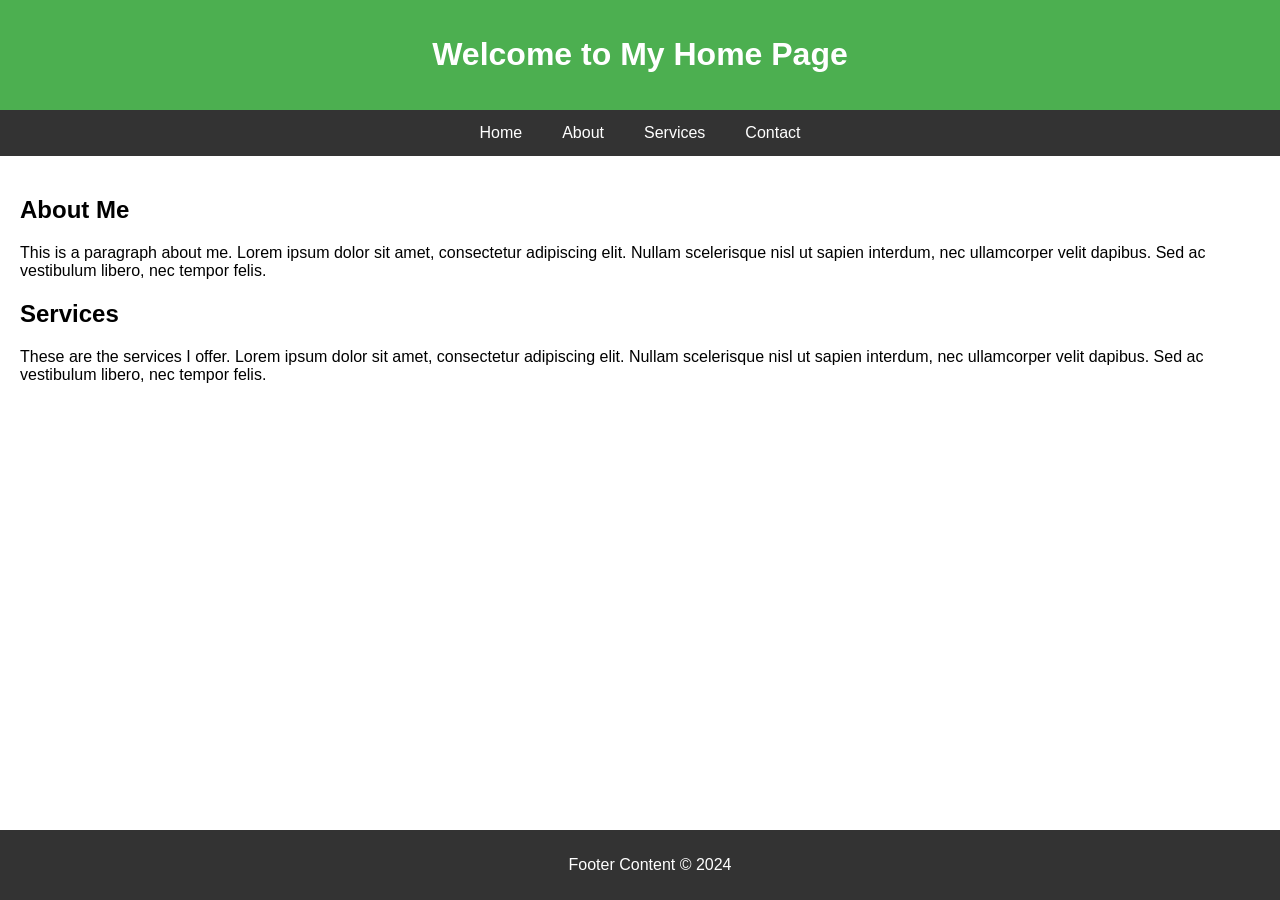
==== demo/src/main/resources/templates/index.html @ 6093e0c5 "Recover private Spring registration working copy with safe configuration" ====
<!DOCTYPE html>
<html lang="en">
<head>
    <meta charset="UTF-8">
    <meta name="viewport" content="width=device-width, initial-scale=1.0">
    <title>My Home Page</title>
    <style>
        body {
            font-family: Arial, sans-serif;
            margin: 0;
            padding: 0;
        }

        header {
            background-color: #4CAF50;
            color: white;
            padding: 15px 10px;
            text-align: center;
        }

        nav {
            display: flex;
            justify-content: center;
            background-color: #333;
        }

        nav a {
            color: white;
            padding: 14px 20px;
            text-decoration: none;
            text-align: center;
        }

        nav a:hover {
            background-color: #ddd;
            color: black;
        }

        main {
            padding: 20px;
        }

        footer {
            background-color: #333;
            color: white;
            text-align: center;
            padding: 10px;
            position: fixed;
            bottom: 0;
            width: 100%;
        }
    </style>
</head>
<body>
    <header>
        <h1>Welcome to My Home Page</h1>
    </header>
    <nav>
        <a href="#home">Home</a>
        <a href="#about">About</a>
        <a href="#services">Services</a>
        <a href="#contact">Contact</a>
    </nav>
    <main>
        <h2>About Me</h2>
        <p>This is a paragraph about me. Lorem ipsum dolor sit amet, consectetur adipiscing elit. Nullam scelerisque nisl ut sapien interdum, nec ullamcorper velit dapibus. Sed ac vestibulum libero, nec tempor felis.</p>
        <h2>Services</h2>
        <p>These are the services I offer. Lorem ipsum dolor sit amet, consectetur adipiscing elit. Nullam scelerisque nisl ut sapien interdum, nec ullamcorper velit dapibus. Sed ac vestibulum libero, nec tempor felis.</p>
    </main>
    <footer>
        <p>Footer Content &copy; 2024</p>
    </footer>
</body>
</html>
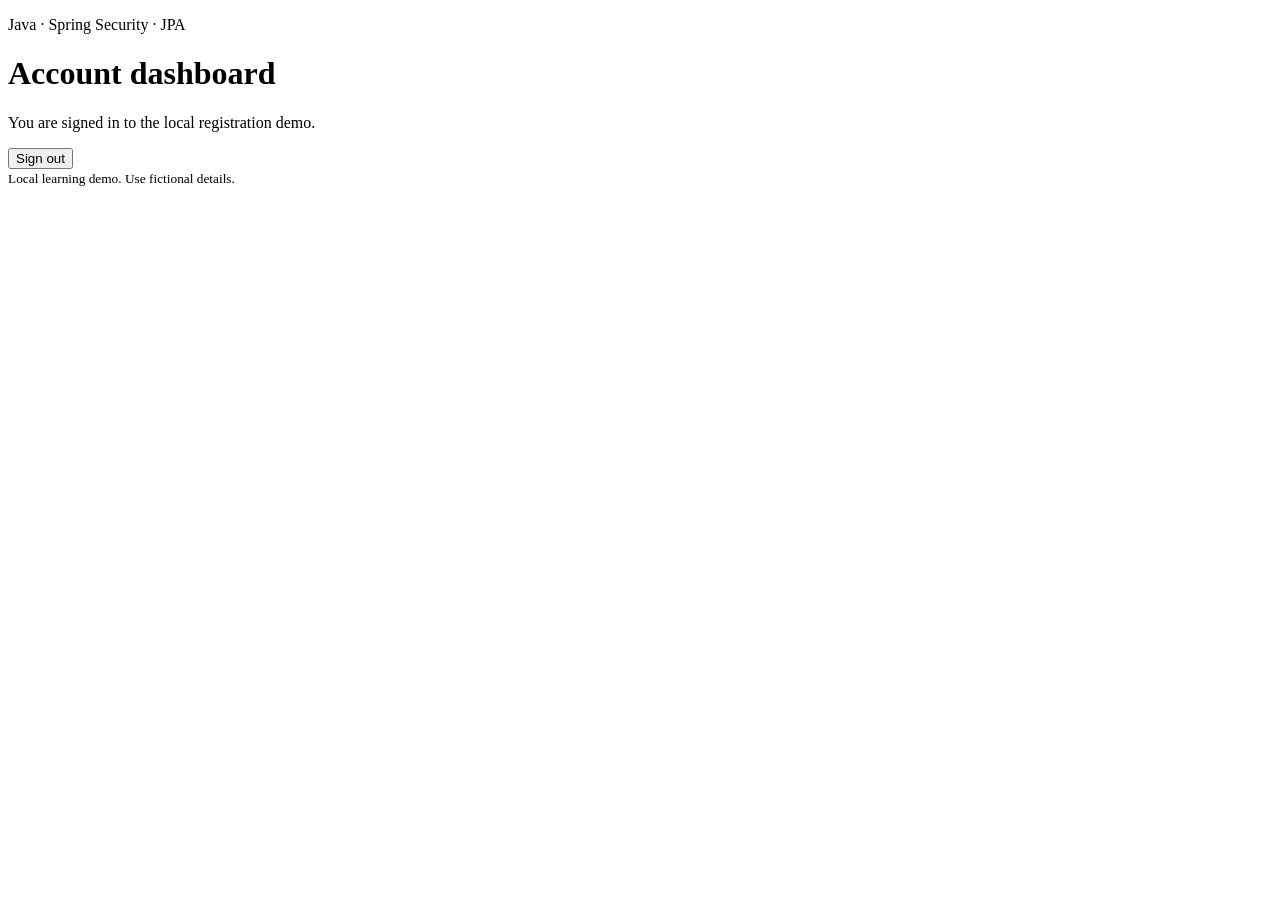
==== commit a8fa70a7: "Repair registration security and forms; add 13 integration tests" ====
--- a/demo/src/main/resources/templates/index.html
+++ b/demo/src/main/resources/templates/index.html
@@ -1,74 +1 @@
-<!DOCTYPE html>
-<html lang="en">
-<head>
-    <meta charset="UTF-8">
-    <meta name="viewport" content="width=device-width, initial-scale=1.0">
-    <title>My Home Page</title>
-    <style>
-        body {
-            font-family: Arial, sans-serif;
-            margin: 0;
-            padding: 0;
-        }
-
-        header {
-            background-color: #4CAF50;
-            color: white;
-            padding: 15px 10px;
-            text-align: center;
-        }
-
-        nav {
-            display: flex;
-            justify-content: center;
-            background-color: #333;
-        }
-
-        nav a {
-            color: white;
-            padding: 14px 20px;
-            text-decoration: none;
-            text-align: center;
-        }
-
-        nav a:hover {
-            background-color: #ddd;
-            color: black;
-        }
-
-        main {
-            padding: 20px;
-        }
-
-        footer {
-            background-color: #333;
-            color: white;
-            text-align: center;
-            padding: 10px;
-            position: fixed;
-            bottom: 0;
-            width: 100%;
-        }
-    </style>
-</head>
-<body>
-    <header>
-        <h1>Welcome to My Home Page</h1>
-    </header>
-    <nav>
-        <a href="#home">Home</a>
-        <a href="#about">About</a>
-        <a href="#services">Services</a>
-        <a href="#contact">Contact</a>
-    </nav>
-    <main>
-        <h2>About Me</h2>
-        <p>This is a paragraph about me. Lorem ipsum dolor sit amet, consectetur adipiscing elit. Nullam scelerisque nisl ut sapien interdum, nec ullamcorper velit dapibus. Sed ac vestibulum libero, nec tempor felis.</p>
-        <h2>Services</h2>
-        <p>These are the services I offer. Lorem ipsum dolor sit amet, consectetur adipiscing elit. Nullam scelerisque nisl ut sapien interdum, nec ullamcorper velit dapibus. Sed ac vestibulum libero, nec tempor felis.</p>
-    </main>
-    <footer>
-        <p>Footer Content &copy; 2024</p>
-    </footer>
-</body>
-</html>
+<!doctype html><html lang="en" xmlns:th="http://www.thymeleaf.org"><head><meta charset="utf-8"><meta name="viewport" content="width=device-width, initial-scale=1"><meta name="_csrf" th:content="${_csrf.token}"><meta name="_csrf_header" th:content="${_csrf.headerName}"><title>Account dashboard · Registration Lab</title><link rel="stylesheet" href="/css/style.css"></head><body><main><p>Java · Spring Security · JPA</p><h1>Account dashboard</h1><p>You are signed in to the local registration demo.</p><form th:action="@{/logout}" method="post"><button>Sign out</button></form><small>Local learning demo. Use fictional details.</small></main></body></html>
